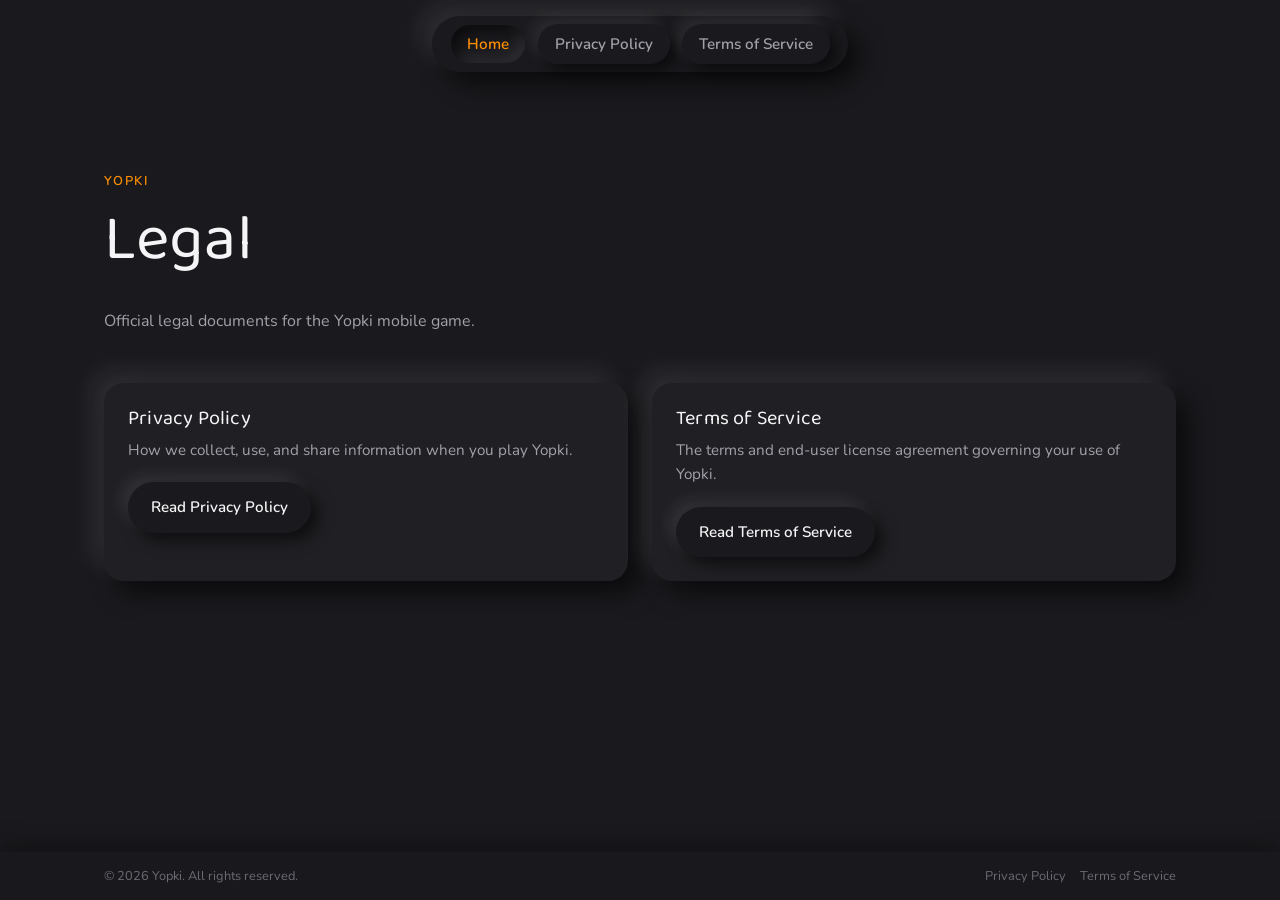
==== index.html @ eea8ee04 "Initial commit" ====
<!doctype html>
<html lang="en">
  <head>
    <meta charset="UTF-8" />
    <meta name="viewport" content="width=device-width, initial-scale=1.0" />
    <meta name="description" content="Legal documents for the Yopki mobile game — Privacy Policy and Terms of Service." />
    <title>Yopki — Legal</title>
    <link rel="icon" href="img/favicon/favicon.ico" sizes="48x48" />
    <link rel="icon" type="image/png" sizes="32x32" href="img/favicon/favicon-32x32.png" />
    <link rel="icon" type="image/png" sizes="16x16" href="img/favicon/favicon-16x16.png" />
    <link rel="apple-touch-icon" sizes="180x180" href="img/favicon/apple-touch-icon.png" />
    <link rel="manifest" href="img/favicon/site.webmanifest" />
    <meta name="theme-color" content="#1a1a1e" />
    <link rel="preconnect" href="https://fonts.googleapis.com" />
    <link rel="preconnect" href="https://fonts.gstatic.com" crossorigin />
    <link
      href="https://fonts.googleapis.com/css2?family=Baloo+2:wght@500;600;700;800&family=Nunito:wght@400;500;600;700;800&display=swap"
      rel="stylesheet"
    />
    <link rel="stylesheet" href="styles.css" />
  </head>
  <body>
    <header class="site-header">
      <div class="container">
        <nav class="nav">
          <a href="index.html" class="active">Home</a>
          <a href="privacy-policy.html">Privacy Policy</a>
          <a href="terms-of-service.html">Terms of Service</a>
        </nav>
      </div>
    </header>

    <main>
      <section class="section">
        <div class="container">
          <div class="prose">
            <span class="eyebrow">Yopki</span>
            <h1>Legal</h1>
            <p class="text-muted">
              Official legal documents for the Yopki mobile game.
            </p>
          </div>

          <div class="grid grid-2" style="margin-top: 48px;">
            <a href="privacy-policy.html" class="card">
              <div class="card-body">
                <h3>Privacy Policy</h3>
                <p>How we collect, use, and share information when you play Yopki.</p>
                <span class="btn btn-ghost">Read Privacy Policy</span>
              </div>
            </a>

            <a href="terms-of-service.html" class="card">
              <div class="card-body">
                <h3>Terms of Service</h3>
                <p>The terms and end-user license agreement governing your use of Yopki.</p>
                <span class="btn btn-ghost">Read Terms of Service</span>
              </div>
            </a>
          </div>
        </div>
      </section>
    </main>

    <footer class="site-footer">
      <div class="container">
        <span class="footer-meta">© 2026 Yopki. All rights reserved.</span>
        <div class="footer-links">
          <a href="privacy-policy.html">Privacy Policy</a>
          <a href="terms-of-service.html">Terms of Service</a>
        </div>
      </div>
    </footer>
  </body>
</html>
---- styles.css ----
/* rupcake design system — Yopki legal pages
   Accent: gradient #FF8F00 -> #FF6200
   Display font: Baloo 2
   Body font: Nunito
*/

:root {
  --bg: #1a1a1e;
  --bg-elevated: #202024;
  --bg-card: #202024;
  --border: #222226;
  --border-strong: #2e2e33;
  --text: #f5f5f7;
  --text-muted: #a1a1aa;
  --text-dim: #6b6b74;
  --accent-1: #ff8f00;
  --accent-2: #ff6200;
  --accent-gradient: linear-gradient(135deg, #ff8f00 0%, #ff6200 100%);
  --radius: 20px;
  --radius-sm: 14px;
  --max-width: 1120px;
  --font-display: 'Baloo 2', 'Nunito', system-ui, sans-serif;
  --font-body: 'Nunito', system-ui, -apple-system, sans-serif;

  /* Neumorphic shadows */
  --neu-light: rgba(255, 255, 255, 0.09);
  --neu-dark: rgba(0, 0, 0, 0.6);
  --neu-shadow: 12px 12px 24px var(--neu-dark), -12px -12px 24px var(--neu-light);
  --neu-shadow-sm: 7px 7px 16px var(--neu-dark), -7px -7px 16px var(--neu-light);
  --neu-shadow-inset: inset 6px 6px 14px var(--neu-dark), inset -6px -6px 14px var(--neu-light);
}

* {
  box-sizing: border-box;
}

html {
  scroll-behavior: auto;
}

body {
  margin: 0;
  padding-bottom: 84px;
  background: var(--bg);
  color: var(--text);
  font-family: var(--font-body);
  line-height: 1.6;
  -webkit-font-smoothing: antialiased;
  text-rendering: optimizeLegibility;
}

main {
  position: relative;
  z-index: 1;
}

img {
  max-width: 100%;
  height: auto;
  display: block;
}

a {
  color: inherit;
  text-decoration: none;
}

h1,
h2,
h3,
h4 {
  font-family: var(--font-display);
  font-weight: 400;
  line-height: 1.15;
  letter-spacing: 0.01em;
  margin: 0 0 0.5em;
}

h1 {
  font-size: clamp(2.2rem, 5vw, 4rem);
}

h2 {
  font-size: clamp(1.6rem, 3vw, 2.4rem);
}

h3 {
  font-size: 1.25rem;
}

p {
  margin: 0 0 1em;
}

.container {
  width: 100%;
  max-width: var(--max-width);
  margin: 0 auto;
  padding: 0 24px;
}

.section {
  padding: 96px 0;
}

.eyebrow {
  display: inline-block;
  font-size: 0.8rem;
  font-weight: 600;
  letter-spacing: 0.14em;
  text-transform: uppercase;
  color: var(--accent-1);
  margin-bottom: 12px;
}

/* Buttons */
.btn {
  display: inline-flex;
  align-items: center;
  gap: 8px;
  padding: 12px 22px;
  border-radius: 999px;
  font-weight: 600;
  font-size: 0.95rem;
  border: 1px solid transparent;
  cursor: pointer;
  transition: transform 0.2s ease, box-shadow 0.2s ease, background 0.2s ease;
}

.btn-primary {
  background: var(--accent-gradient);
  color: #1a0d00;
  box-shadow: 10px 10px 22px rgba(0, 0, 0, 0.5), -8px -8px 20px rgba(255, 255, 255, 0.08),
    0 0 16px rgba(255, 98, 0, 0.28), 0 0 40px rgba(255, 143, 0, 0.14);
}

.btn-primary:hover {
  transform: translateY(-2px);
  box-shadow: 12px 12px 26px rgba(0, 0, 0, 0.55), -10px -10px 24px rgba(255, 255, 255, 0.09),
    0 0 22px rgba(255, 98, 0, 0.34), 0 0 52px rgba(255, 143, 0, 0.18);
}

.btn-ghost {
  background: var(--bg);
  color: var(--text);
  border-color: transparent;
  box-shadow: var(--neu-shadow-sm);
}

.btn-ghost:hover {
  color: var(--accent-1);
  box-shadow: var(--neu-shadow-inset);
}

/* Header */
.site-header {
  position: sticky;
  top: 16px;
  z-index: 50;
  width: fit-content;
  max-width: calc(100% - 32px);
  margin: 16px auto 0;
  background: var(--bg);
  border-radius: 999px;
  box-shadow: var(--neu-shadow);
  backdrop-filter: blur(14px);
}

.site-header .container {
  display: flex;
  align-items: center;
  justify-content: center;
  gap: 8px;
  width: auto;
  height: auto;
  padding: 8px 18px;
}

.nav {
  display: flex;
  align-items: center;
  gap: 12px;
}

.nav a {
  display: inline-flex;
  align-items: center;
  gap: 8px;
  color: var(--text-muted);
  font-size: 0.95rem;
  font-weight: 600;
  padding: 7px 16px;
  border-radius: 999px;
  border: 1px solid transparent;
  background: var(--bg);
  box-shadow: var(--neu-shadow-sm);
  transition: color 0.2s ease, box-shadow 0.2s ease, background 0.2s ease, transform 0.2s ease;
}

.nav a:hover {
  color: var(--accent-1);
  box-shadow: var(--neu-shadow-inset);
  transform: translateY(-1px);
}

.nav a.active {
  color: var(--accent-1);
  box-shadow: var(--neu-shadow-inset);
}

/* Footer */
.site-footer {
  position: fixed;
  bottom: 0;
  left: 0;
  right: 0;
  z-index: 40;
  padding: 14px 0;
  margin-top: 0;
  background: rgba(26, 26, 30, 0.92);
  backdrop-filter: blur(14px);
  box-shadow: 0 -8px 24px rgba(0, 0, 0, 0.3);
}

.site-footer .container {
  display: flex;
  align-items: center;
  justify-content: space-between;
  flex-wrap: wrap;
  gap: 12px 16px;
}

.footer-meta {
  color: var(--text-dim);
  font-size: 0.8rem;
}

.footer-links {
  display: flex;
  gap: 14px;
}

.footer-links a {
  color: var(--text-dim);
  font-size: 0.8rem;
  transition: color 0.2s ease;
}

.footer-links a:hover {
  color: var(--text-muted);
}

/* Legal prose */
.prose {
  max-width: 720px;
}

.prose h2 {
  font-size: 1.4rem;
  margin-top: 2em;
}

.prose h3 {
  font-size: 1.1rem;
  margin-top: 1.5em;
}

.prose p,
.prose li {
  color: var(--text-muted);
}

.prose ul {
  padding-left: 1.2em;
}

.prose a {
  color: var(--accent-1);
  text-decoration: underline;
  text-underline-offset: 3px;
}

.prose a:hover {
  color: var(--accent-2);
}

/* Legal panels */
.panel {
  background: rgba(26, 26, 30, 0.72);
  border: 1px solid rgba(255, 255, 255, 0.06);
  border-radius: var(--radius);
  padding: clamp(24px, 4vw, 40px);
  box-shadow: var(--neu-shadow);
  backdrop-filter: blur(14px);
}

.text-muted {
  color: var(--text-muted);
}

/* Landing cards */
.grid {
  display: grid;
  gap: 24px;
}

.grid-2 {
  grid-template-columns: repeat(2, 1fr);
}

.card {
  background: var(--bg-card);
  border: none;
  border-radius: var(--radius);
  overflow: hidden;
  box-shadow: var(--neu-shadow);
  transition: box-shadow 0.3s ease, transform 0.3s ease;
}

.card:hover {
  box-shadow: 14px 14px 28px var(--neu-dark), -14px -14px 28px var(--neu-light);
  transform: translateY(-2px);
}

.card-body {
  padding: 24px;
}

.card-body h3 {
  margin-bottom: 8px;
}

.card-body p {
  color: var(--text-muted);
  font-size: 0.95rem;
  margin-bottom: 20px;
}

@media (max-width: 640px) {
  .section {
    padding: 64px 0;
  }

  .grid-2 {
    grid-template-columns: 1fr;
  }
}
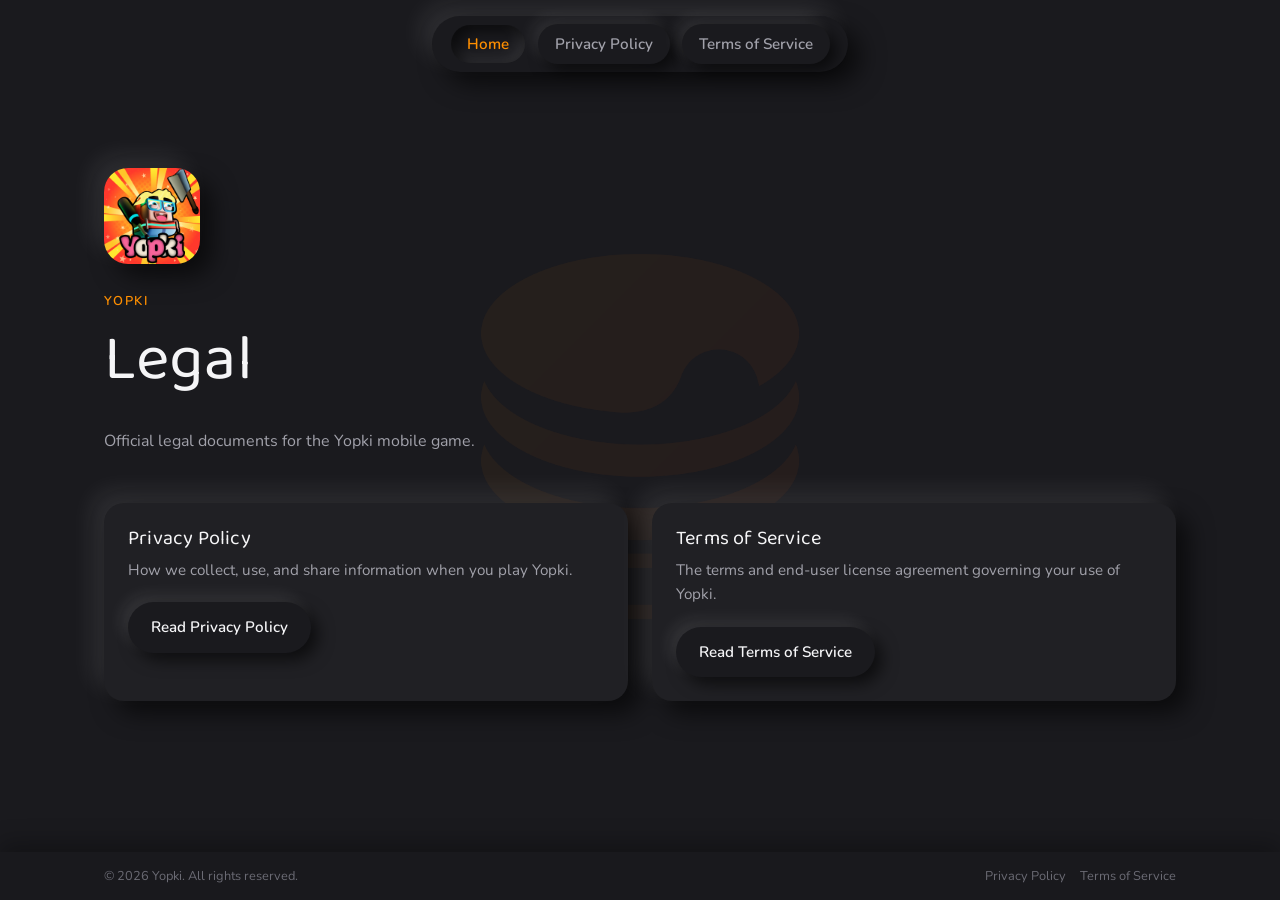
==== commit a95dbd9a: "Refactor code structure for improved readability and maintainability" ====
--- a/index.html
+++ b/index.html
@@ -20,6 +20,8 @@
     <link rel="stylesheet" href="styles.css" />
   </head>
   <body>
+    <div class="bg-logo" aria-hidden="true"></div>
+
     <header class="site-header">
       <div class="container">
         <nav class="nav">
@@ -34,6 +36,7 @@
       <section class="section">
         <div class="container">
           <div class="prose">
+            <img class="game-icon" src="img/icon.png" alt="Yopki game icon" />
             <span class="eyebrow">Yopki</span>
             <h1>Legal</h1>
             <p class="text-muted">
--- a/styles.css
+++ b/styles.css
@@ -49,6 +49,31 @@
   text-rendering: optimizeLegibility;
 }
 
+/* Background logo watermark */
+.bg-logo {
+  position: fixed;
+  top: 0;
+  left: 0;
+  right: 0;
+  bottom: 0;
+  z-index: 0;
+  pointer-events: none;
+  background-image: url('img/rupcake_text_orange_2048.png');
+  background-repeat: no-repeat;
+  background-position: center;
+  background-size: min(60vw, 720px) auto;
+  opacity: 0.05;
+}
+
+/* Game icon */
+.game-icon {
+  width: 96px;
+  height: 96px;
+  border-radius: 24px;
+  box-shadow: var(--neu-shadow);
+  margin-bottom: 24px;
+}
+
 main {
   position: relative;
   z-index: 1;
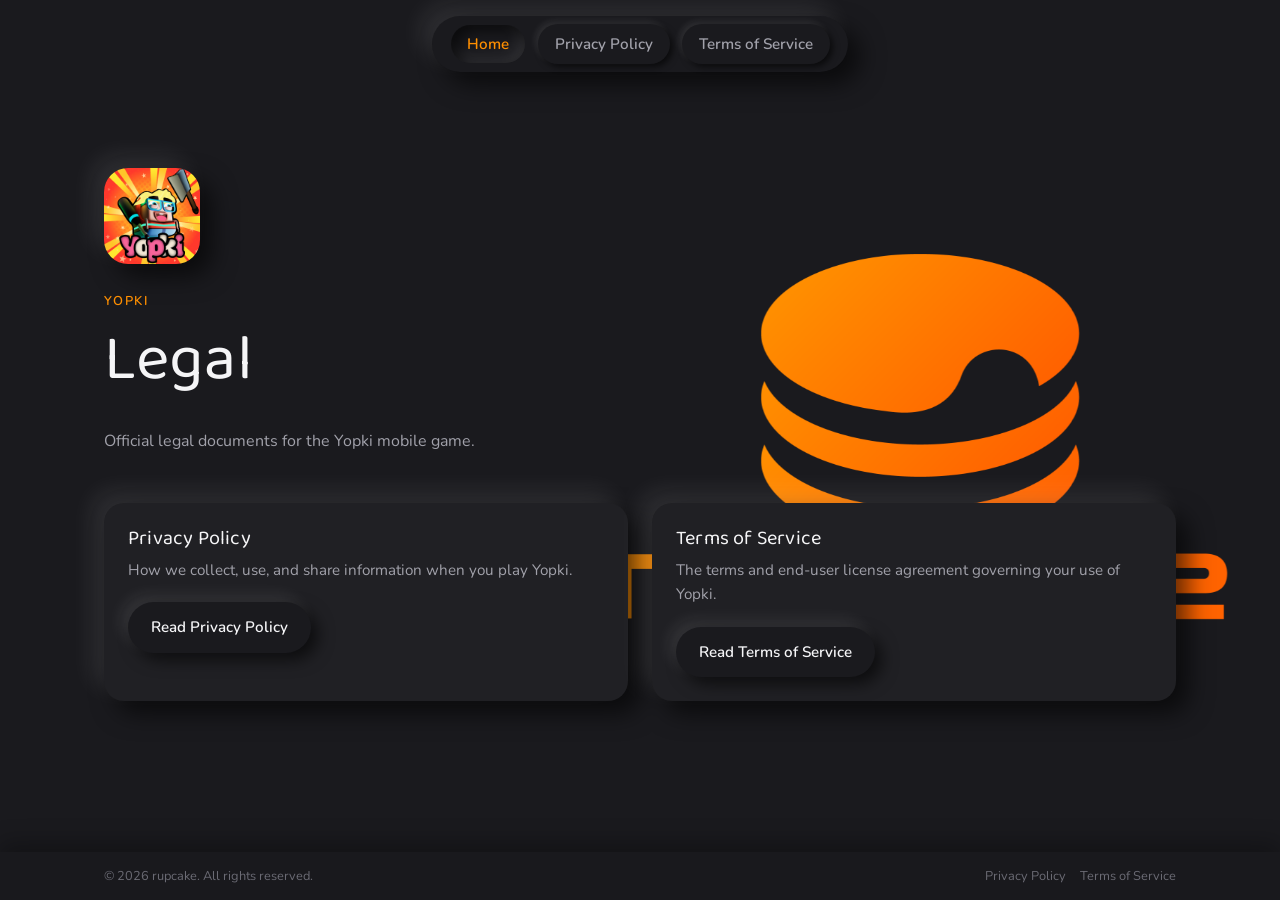
==== commit 61b6b2a6: "Update footer copyright and adjust styles for improved visibility" ====
--- a/index.html
+++ b/index.html
@@ -67,7 +67,7 @@
 
     <footer class="site-footer">
       <div class="container">
-        <span class="footer-meta">© 2026 Yopki. All rights reserved.</span>
+        <span class="footer-meta">© 2026 rupcake. All rights reserved.</span>
         <div class="footer-links">
           <a href="privacy-policy.html">Privacy Policy</a>
           <a href="terms-of-service.html">Terms of Service</a>
--- a/styles.css
+++ b/styles.css
@@ -60,9 +60,9 @@
   pointer-events: none;
   background-image: url('img/rupcake_text_orange_2048.png');
   background-repeat: no-repeat;
-  background-position: center;
+  background-position: right center;
   background-size: min(60vw, 720px) auto;
-  opacity: 0.05;
+  opacity: 1;
 }
 
 /* Game icon */
@@ -218,7 +218,7 @@
   border-radius: 999px;
   border: 1px solid transparent;
   background: var(--bg);
-  box-shadow: var(--neu-shadow-sm);
+  box-shadow: 3px 3px 6px var(--neu-dark), -3px -3px 6px var(--neu-light);
   transition: color 0.2s ease, box-shadow 0.2s ease, background 0.2s ease, transform 0.2s ease;
 }
 
